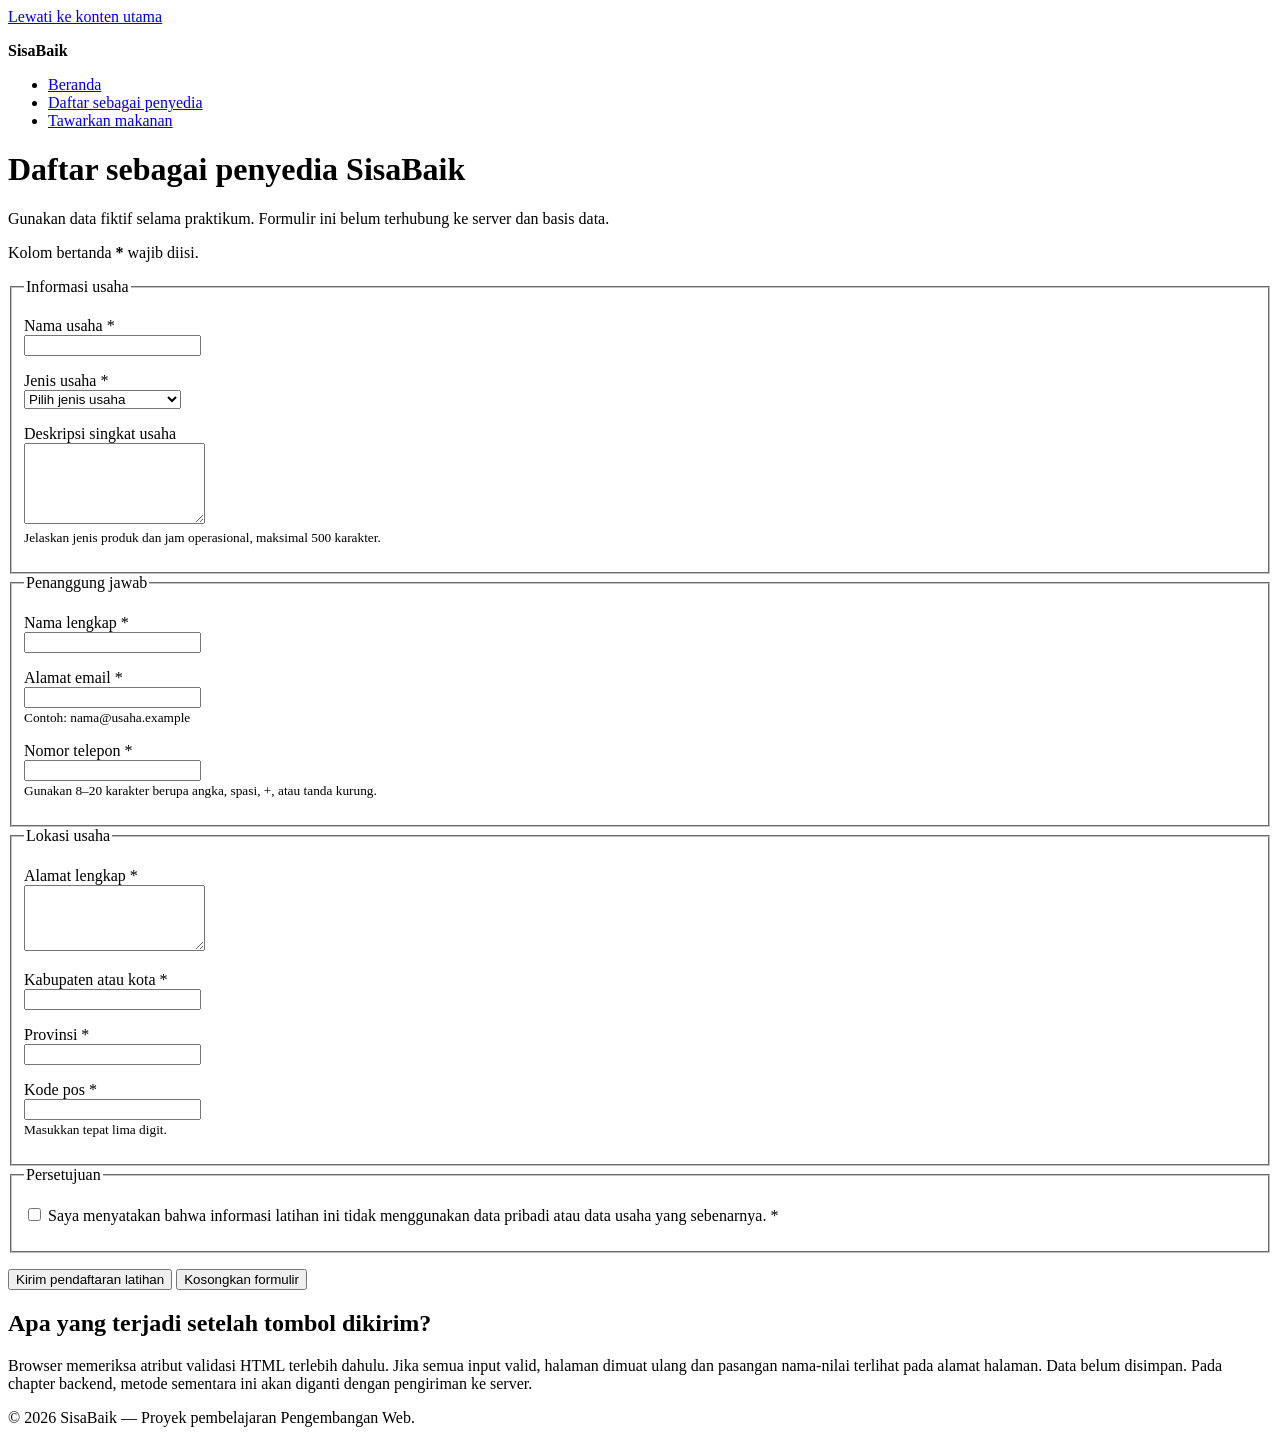
==== daftar-penyedia.html @ 8d6f2f62 "feat: add accessible provider registration form" ====
<!doctype html>
<html lang="id">
  <head>
    <meta charset="utf-8">
    <meta name="viewport" content="width=device-width, initial-scale=1">
    <meta
      name="description"
      content="Formulir prototipe untuk mendaftarkan usaha sebagai penyedia makanan di SisaBaik."
    >
    <title>Daftar Penyedia | SisaBaik</title>
  </head>
  <body>
    <a href="#konten-utama">Lewati ke konten utama</a>
    <header>
      <p><strong>SisaBaik</strong></p>
      <nav aria-label="Navigasi utama">
        <ul>
          <li><a href="index.html">Beranda</a></li>
          <li>
            <a href="daftar-penyedia.html" aria-current="page">
              Daftar sebagai penyedia
            </a>
          </li>
          <li><a href="tawarkan-makanan.html">Tawarkan makanan</a></li>
        </ul>
      </nav>
    </header>

    <main id="konten-utama" tabindex="-1">
      <h1>Daftar sebagai penyedia SisaBaik</h1>
      <p>
        Gunakan data fiktif selama praktikum. Formulir ini belum terhubung ke
        server dan basis data.
      </p>

      <p id="petunjuk-wajib">Kolom bertanda <strong>*</strong> wajib diisi.</p>

      <form
        action="daftar-penyedia.html"
        method="get"
        aria-describedby="petunjuk-wajib"
      >
        <fieldset>
          <legend>Informasi usaha</legend>

          <p>
            <label for="nama-usaha">Nama usaha *</label><br>
            <input
              type="text"
              id="nama-usaha"
              name="nama_usaha"
              autocomplete="organization"
              minlength="3"
              maxlength="100"
              required
            >
          </p>

          <p>
            <label for="jenis-usaha">Jenis usaha *</label><br>
            <select id="jenis-usaha" name="jenis_usaha" required>
              <option value="">Pilih jenis usaha</option>
              <option value="restoran">Restoran</option>
              <option value="toko-roti">Toko roti</option>
              <option value="katering">Katering</option>
              <option value="ritel">Toko ritel</option>
              <option value="hotel">Hotel atau penginapan</option>
              <option value="lainnya">Lainnya</option>
            </select>
          </p>

          <p>
            <label for="deskripsi-usaha">Deskripsi singkat usaha</label><br>
            <textarea
              id="deskripsi-usaha"
              name="deskripsi_usaha"
              rows="5"
              maxlength="500"
              aria-describedby="bantuan-deskripsi"
            ></textarea><br>
            <small id="bantuan-deskripsi">
              Jelaskan jenis produk dan jam operasional, maksimal 500 karakter.
            </small>
          </p>
        </fieldset>

        <fieldset>
          <legend>Penanggung jawab</legend>

          <p>
            <label for="nama-penanggung-jawab">Nama lengkap *</label><br>
            <input
              type="text"
              id="nama-penanggung-jawab"
              name="nama_penanggung_jawab"
              autocomplete="name"
              minlength="3"
              maxlength="100"
              required
            >
          </p>

          <p>
            <label for="email">Alamat email *</label><br>
            <input
              type="email"
              id="email"
              name="email"
              autocomplete="email"
              maxlength="254"
              aria-describedby="bantuan-email"
              required
            ><br>
            <small id="bantuan-email">Contoh: nama@usaha.example</small>
          </p>

          <p>
            <label for="telepon">Nomor telepon *</label><br>
            <input
              type="tel"
              id="telepon"
              name="telepon"
              autocomplete="tel"
              inputmode="tel"
              pattern="[0-9+]{8,20}"
              aria-describedby="bantuan-telepon"
              required
            ><br>
            <small id="bantuan-telepon">
              Gunakan 8–20 karakter berupa angka, spasi, +, atau tanda kurung.
            </small>
          </p>
        </fieldset>

        <fieldset>
          <legend>Lokasi usaha</legend>

          <p>
            <label for="alamat">Alamat lengkap *</label><br>
            <textarea
              id="alamat"
              name="alamat"
              rows="4"
              autocomplete="street-address"
              minlength="10"
              maxlength="250"
              required
            ></textarea>
          </p>

          <p>
            <label for="kota">Kabupaten atau kota *</label><br>
            <input
              type="text"
              id="kota"
              name="kota"
              autocomplete="address-level2"
              maxlength="100"
              required
            >
          </p>

          <p>
            <label for="provinsi">Provinsi *</label><br>
            <input
              type="text"
              id="provinsi"
              name="provinsi"
              autocomplete="address-level1"
              maxlength="100"
              required
            >
          </p>

          <p>
            <label for="kode-pos">Kode pos *</label><br>
            <input
              type="text"
              id="kode-pos"
              name="kode_pos"
              autocomplete="postal-code"
              inputmode="numeric"
              pattern="[0-9]{5}"
              aria-describedby="bantuan-kode-pos"
              required
            ><br>
            <small id="bantuan-kode-pos">Masukkan tepat lima digit.</small>
          </p>
        </fieldset>

        <fieldset>
          <legend>Persetujuan</legend>

          <p>
            <input
              type="checkbox"
              id="persetujuan"
              name="persetujuan"
              value="setuju"
              required
            >
            <label for="persetujuan">
              Saya menyatakan bahwa informasi latihan ini tidak menggunakan
              data pribadi atau data usaha yang sebenarnya. *
            </label>
          </p>
        </fieldset>

        <p>
          <button type="submit">Kirim pendaftaran latihan</button>
          <button type="reset">Kosongkan formulir</button>
        </p>
      </form>

      <section aria-labelledby="catatan-prototipe">
        <h2 id="catatan-prototipe">Apa yang terjadi setelah tombol dikirim?</h2>
        <p>
          Browser memeriksa atribut validasi HTML terlebih dahulu. Jika semua
          input valid, halaman dimuat ulang dan pasangan nama-nilai terlihat
          pada alamat halaman. Data belum disimpan. Pada chapter backend,
          metode sementara ini akan diganti dengan pengiriman ke server.
        </p>
      </section>
    </main>

    <footer>
      <p>&copy; 2026 SisaBaik — Proyek pembelajaran Pengembangan Web.</p>
    </footer>
  </body>
</html>
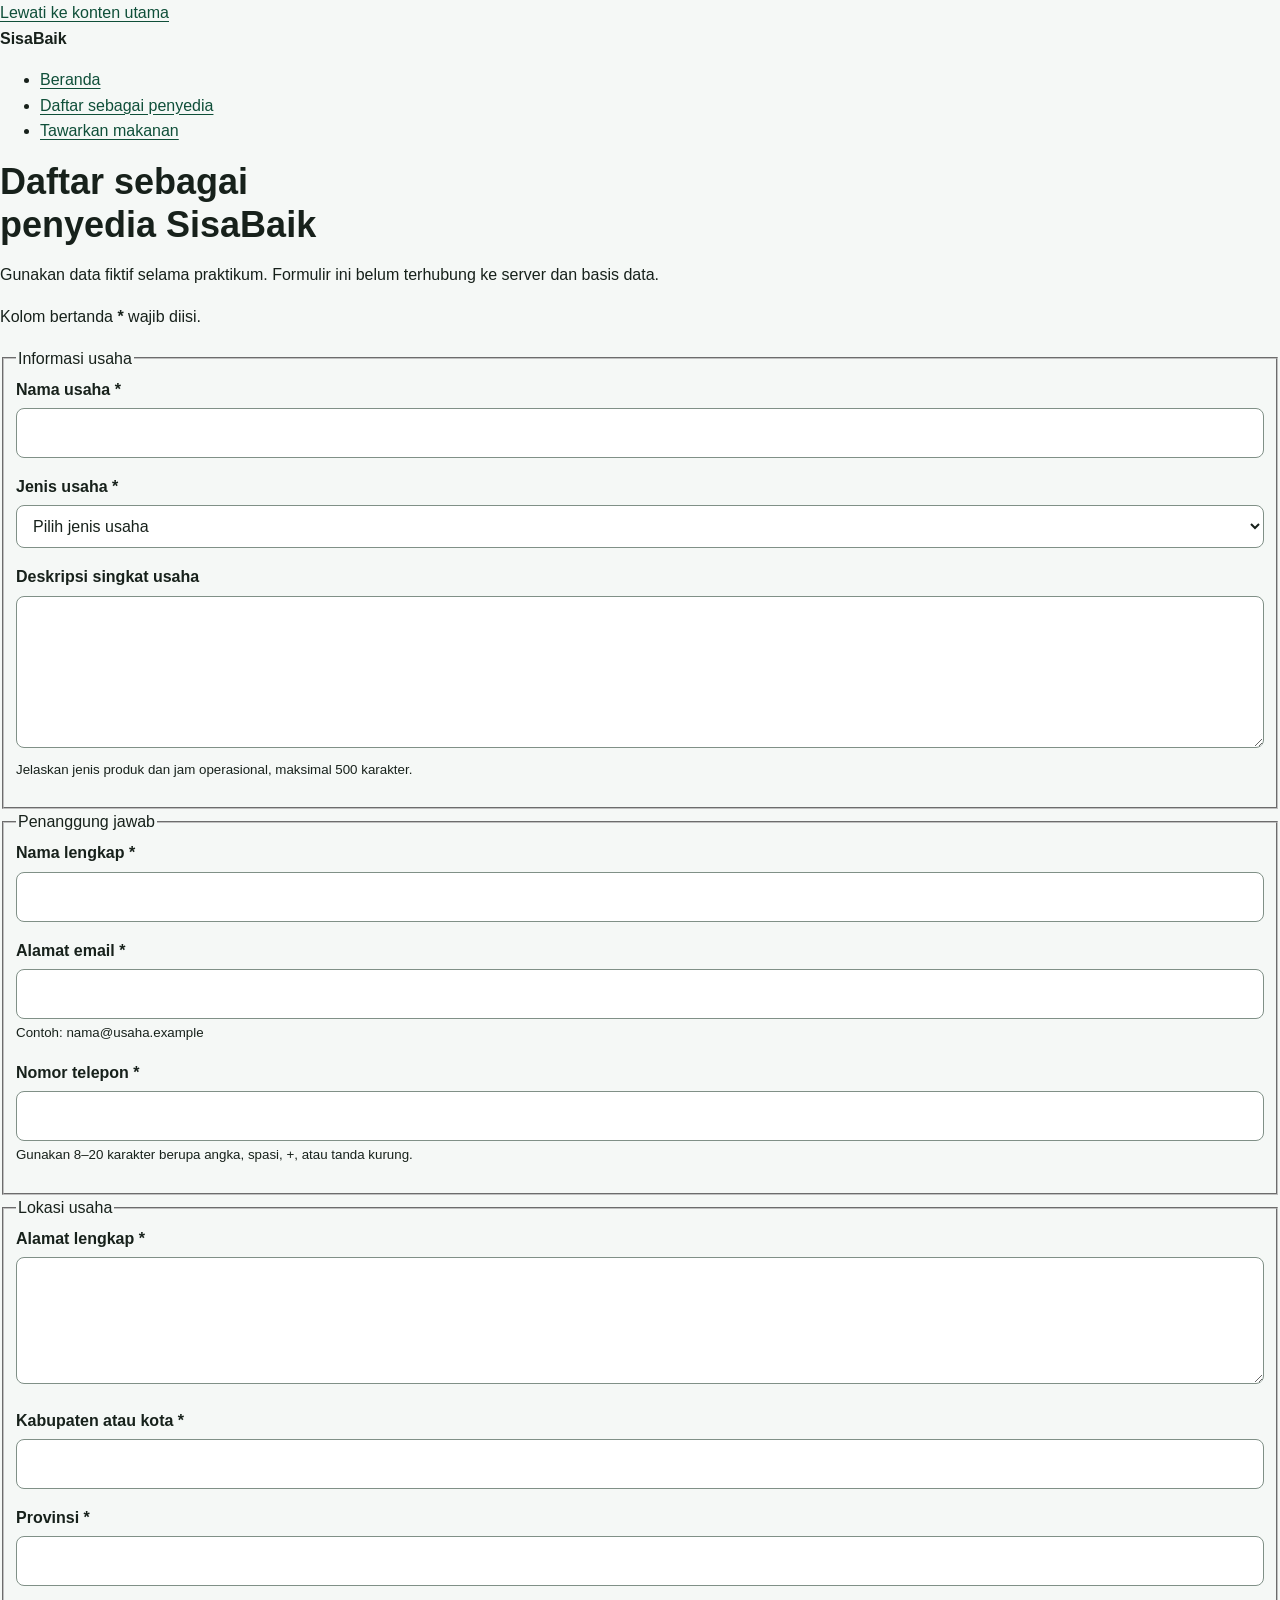
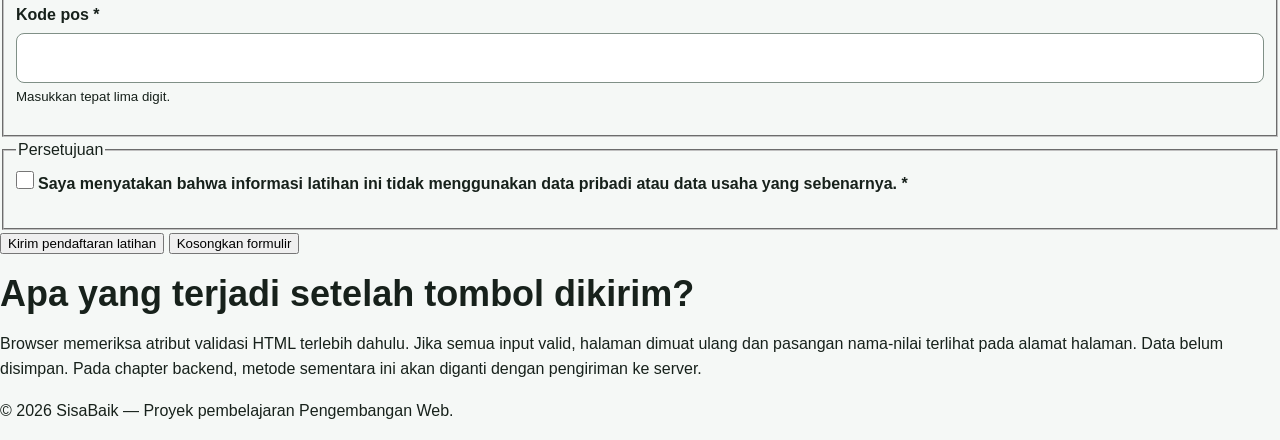
==== commit bbf3e01d: "feat: add responsive sisabaik visual system" ====
--- a/daftar-penyedia.html
+++ b/daftar-penyedia.html
@@ -1,5 +1,6 @@
 <!doctype html>
 <html lang="id">
+  <link rel="stylesheet" href="style.css">
   <head>
     <meta charset="utf-8">
     <meta name="viewport" content="width=device-width, initial-scale=1">
--- a/style.css
+++ b/style.css
@@ -0,0 +1,416 @@
+:root {
+--color-primary: #176b4d;
+--color-primary-dark: #0f4f39;
+--color-primary-soft: #e8f5ef;
+--color-accent: #f2b84b;
+--color-text: #17211b;
+--color-muted: #52615a;
+--color-surface: #ffffff;
+--color-background: #f5f8f6;
+--color-border: #cbd8d1;
+--color-danger: #a52a2a;
+--shadow-card: 0 0.5rem 1.5rem rgb(23 33 27 / 10%);
+--radius-small: 0.5rem;
+--radius-medium: 0.9rem;
+--radius-large: 1.4rem;
+--content-width: 72rem;
+}
+
+*,
+*::before,
+*::after {
+  box-sizing: border-box;
+}
+
+html{scroll-behavior: smooth;}
+
+body{margin: 0; 
+    background-color: 
+    var(--color-background); 
+    color: var(--color-text); 
+    font-family: Arial, Helvetica, sans-serif; 
+    line-height: 1.6; font-size: 1rem;}
+
+    h1,
+h2,
+h3,
+p{margin-block-start: 0;}
+
+h1,
+h2,
+h3{line-height: 1.2; 
+}
+
+h1{
+    max-width: 18ch;
+    margin-block-end: 1rem;
+    font-size: clamp(1.5rem, 4vw, 2.25rem)
+}
+
+h2 {
+margin-block-end: 1rem;
+font-size: clamp(1.5rem, 4vw, 2.25rem);
+}
+
+h3 {
+margin-block-end: 0.6rem;
+font-size: 1.2rem;
+}
+
+a {
+color: var( --color-primary-dark);
+text-underline-offset: 0.2em;
+}
+
+a {
+    color: var(--color-primary-dark);
+    text-underline-offset: 0.2em;
+}
+
+a:hover {text-decoration-thickness: 0.18em;
+}
+
+:focus-visible {outline:0.2rem solid var(--color-accent);
+outline-offset:0.2rem;}
+
+.skip-link {position: absolute;
+inset-block-start: 0.5rem;
+inset-inline-start:0.5rem;
+z-index: 100;
+padding: 0.7rem 1rem;
+border-radius: var(--color-text);
+background: var(--color-surface);
+color: var(--color-surface);
+transform: translateY(-180%);
+}
+
+.skip-link:focus {transform: translateY(0);}
+
+.container {width: min(100% - 2rem, var(--content-width));
+margin-inline: auto;
+}
+
+.site-header {
+    background: var(--color-surface);
+    border-block-end: 0.062rem solid var(--color-border);
+}
+
+.header-layout {display: flex;
+flex-direction: column;
+gap: 0.75rem;
+padding-block: 1rem;}
+
+.brand {
+    margin: 0;
+    color: var(--color-primary-dark);
+    font-size: 1.4rem;
+    font-weight: 700;
+}
+
+.nav-list {
+    display: flex;
+    flex-wrap: wrap;
+    gap: 0.5rem 1rem;
+    margin: 0;
+    padding: 0;
+    list-style: none;
+}
+
+.nav-list a {
+    display: inline-block;
+    padding-block: 0.35rem;
+    font-weight: 700;
+}
+
+.nav-list a[aria-current="page"]
+{
+    color: var(--color-primary);
+    text-decoration-thickness: 0.2em;
+}
+
+.hero {
+    padding-block: clamp(3rem, 10vw, 7rem);
+    background: linear-gradient(135deg, rgb(232 245 239 / 95%), rgb(255 255 255 / 95%));
+}
+
+.hero-layout {
+    display: grid;
+    gap: 2rem;
+    align-items: center;
+}
+
+.eyebrow {
+    margin-block-end: 0.5rem;
+    color: var(--color-primary-dark);
+    font-weight: 700;
+    letter-spacing: 0.05em;
+    text-transform: uppercase;
+}
+
+.lead{
+    max-width: 62ch;
+    color: var(--color-muted);
+    font-size: 1.1rem;
+}
+
+.hero-panel {
+    padding: 1.5rem;
+    border: 0.062rem solid var(--color-border);
+    border-radius: var(--radius-large);
+    background: var(--color-surface);
+    box-shadow: var(--shadow-card);
+}
+
+.hero-panel strong {
+    display: block;
+    color: var(--color-primary-dark);
+    font-size: 2rem;
+}
+
+.button-group,
+.form-actions {
+    display: flex;
+    flex-wrap: wrap;
+    gap: 0.75rem;
+    align-items: center;
+}
+
+.button {
+    display: inline-block;
+    padding: 0.75rem 1.5rem;
+    border: 0.125rem solid var(--color-primary);
+    border-radius: var(--radius-small);
+    background: var(--color-primary);
+    color: var(--color-surface);
+    font: inherit;
+    font-weight: 700;
+    line-height: 1.2;
+    text-decoration: none;
+    cursor: pointer;
+}
+
+.button:hover {
+    background: var(--color-primary-dark);
+    border-color: var(--color-primary-dark);
+}
+
+.button-secondary {
+    background: transparent;
+    color: var(--color-primary-dark);
+}
+
+.section {
+    padding-block: clamp(2.5rem, 7vw, 5rem);
+}
+
+.section-alt {
+    background: var(--color-surface);
+}
+
+.section-intro {
+    max-width: 62ch;
+    color: var(--color-muted);
+}
+
+.step-grid,
+.benefit-grid,
+.offer-grid {
+    display: grid;
+    grid-template-columns: 1fr;
+    gap: 1rem;
+}
+
+.card {
+    padding: 1.25rem;
+    border: 0.062rem solid var(--color-border);
+    border-radius: var(--radius-large);
+    background: var(--color-surface);
+    box-shadow: var(--shadow-card);
+}
+
+.step-number {
+    display: inline-grid;
+    width: 2.25rem;
+    height: 2.25rem;
+    margin-block-end: 0.75rem;
+    place-items: center;
+    border-radius: 50%;
+    background: var(--color-primary-soft);
+    color: var(--color-primary-dark);
+    font-weight: 700;
+}
+
+.offer-card {
+    display: flex;
+    flex-direction: column;
+    overflow: hidden;
+    border: 0.062rem solid var(--color-border);
+    border-radius: var(--radius-medium);
+    background: var(--color-surface);
+    box-shadow: var(--shadow-card);
+}
+
+.offer-card __ content {
+display: flex;
+flex: 1;
+flex-direction: column;
+padding: 1.25rem;
+}
+
+.offer-card_meta {
+color: var( --color-muted);
+}
+
+.offer-card_price {
+margin-block-start: auto;
+font-size: 1.15rem;
+}
+
+.badge{
+    display: inline-block;
+    width: fit-content;
+    margin-block-end: 0.75rem;
+    padding: 0.25rem 0.6rem;
+    border-radius: 999px;
+    background: var(--color-primary-soft);
+    color: var(--color-primary-dark);
+    font-size: 0.85rem;
+    font-weight: 700;
+}
+
+.notice {
+    padding: 1rem;
+    border-inline-start: 0.3rem solid var(--color-primary);
+    border-radius: var(--radius-small) ;
+    background: var(--color-primary-soft);
+}
+
+.page-heading {
+    padding-block: clamp(2.5rem, 7vw, 5rem) 2rem;
+}
+
+.form-card {
+max-width: 56rem;
+margin-block-end: 3rem;
+padding: clamp(1rem, 4vw, 2rem);
+border: 0.0625rem solid var( --color-border);
+border-radius: var( --radius-large);
+background: var( --color-surface);
+box-shadow: var( --shadow-card);
+}
+
+.form-section {
+margin: 0 0 1.5rem;
+padding: 1.25rem;
+border: 0.0625rem solid var( --color-border);
+border-radius: var( --radius-medium);
+}
+
+.form-section legend {
+padding-inline: 0.4rem;
+color: var( --color-primary-dark);
+font-size: 1.1rem;
+font-weight: 700;
+}
+
+label {
+display: inline-block;
+margin-block-end: 0.35rem;
+font-weight: 700;
+}
+
+input,
+select,
+textarea {
+width: 100%;
+padding: 0.7rem 0.75rem;
+border: 0.0625rem solid #809087;
+border-radius: var( --radius-small);
+background: var( --color-surface);
+color: var( --color-text);
+font: inherit;
+}
+
+textarea {
+resize: vertical;
+}
+
+input:focus,
+select:focus,
+textarea:focus {
+border-color: var( --color-primary-dark);
+}
+
+input[type="checkbox"],
+input[type="radio"] {
+    width: 1.1rem;
+    height: 1.1rem;
+    margin: 0.2rem 0 0;
+    accent-color: var(--color-primary);
+}
+
+.required-note {
+color: var( --color-muted);
+}
+
+.site-footer {
+padding-block: 2rem;
+background: var( --color-primary-dark);
+color: var( --color-surface);
+}
+
+.site-footer a {
+color: var( --color-surface);
+}
+
+.footer-layout {
+display: flex;
+flex-direction: column;
+gap: 0.5rem;
+}
+
+.footer-layout p,
+.footer-layout address {
+margin: 0;
+}
+
+@media (min-width: 48rem) {
+    .header-layout{
+    flex-direction: row;
+    justify-content: space-between;
+    align-items: center;
+    }
+}
+
+.hero-layout {
+grid-template-columns: minmax(0, 1.5fr) minmax(15rem, 0.7fr);
+}
+
+.steps-grid,
+.benefit-grid {
+grid-template-columns: repeat(3, minmax(0, 1fr));
+}
+
+.offer-grid {
+grid-template-columns: repeat(2, minmax(0, 1fr));
+}
+
+.footer-layout {
+flex-direction: row;
+justify-content: space-between;
+align-items: center;
+}
+
+
+@media (min-width: 68rem) {
+.offer-grid {
+grid-template-columns: repeat(3, minmax(0, 1fr));
+}
+}
+
+@media (prefers-reduced-motion: reduce) {
+html {
+scroll-behavior: auto;
+}
+}
+
